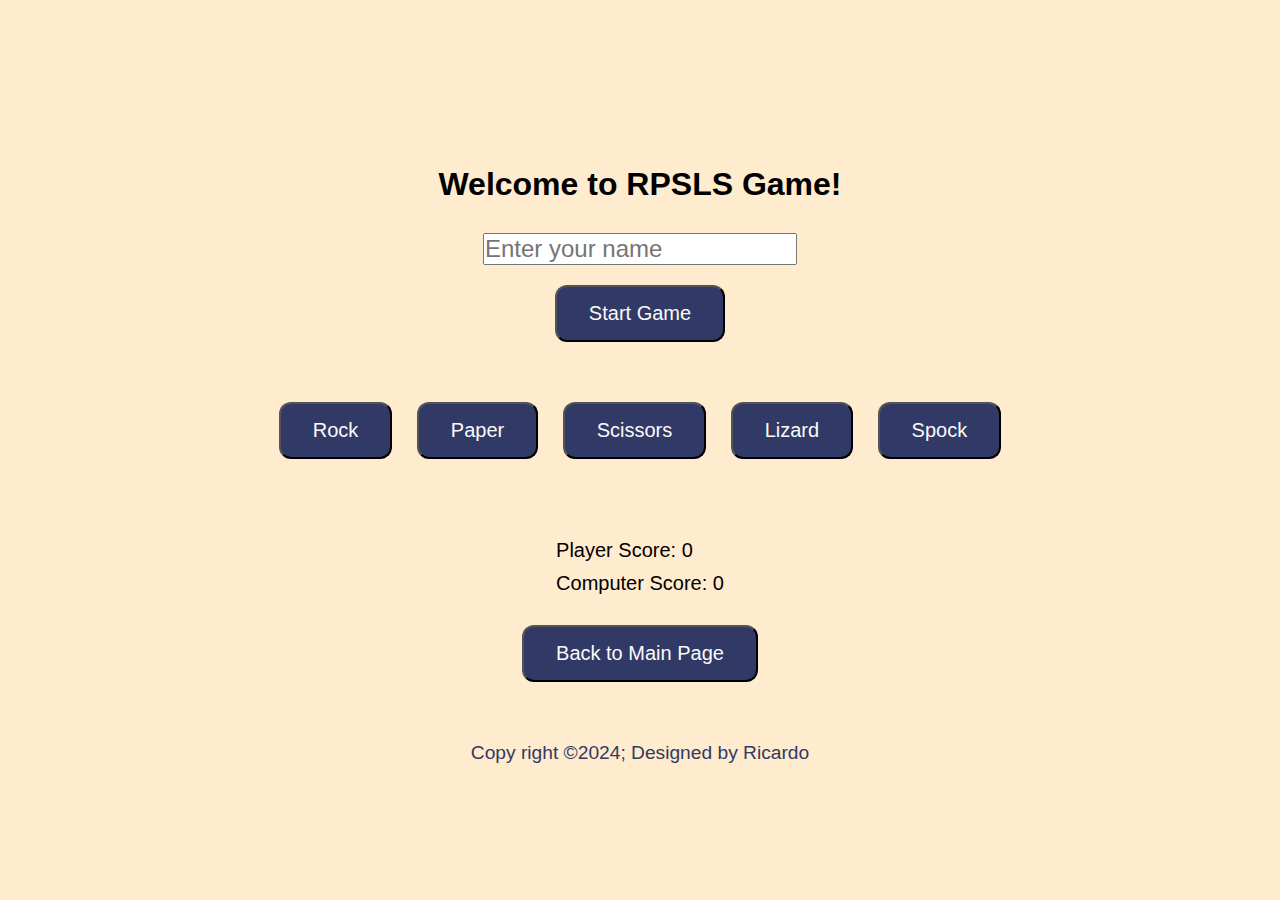
==== game.html @ c4aeb67b "Add: footer adding and styling" ====
<!DOCTYPE html>
<html lang="en">
<head>
    <meta charset="UTF-8">
    <title>RPSLS Game</title>
    <link rel="stylesheet" href="style.css">
</head>
<body>
    <div class="container">
        <h1>Welcome to RPSLS Game!</h1>
        <input type="text" id="username" placeholder="Enter your name">
        <button onclick="startGame()">Start Game</button>
        <div id="instructions"></div>
        <div id="choices">
            <button class="choice" value="rock">Rock</button>
            <button class="choice" value="paper">Paper</button>
            <button class="choice" value="scissors">Scissors</button>
            <button class="choice" value="lizard">Lizard</button>
            <button class="choice" value="spock">Spock</button>
        </div>
        <div id="round-result">
            <p id="computer-choice"></p>
            <p id="result-text"></p>
        </div>
        <div id="scoreboard">
            <div id="player-score">Player Score: 0</div>
            <div id="computer-score">Computer Score: 0</div>
        </div>
        <div id="game-result"></div>
        
        <button id="playAgainBtn" style="display:none;">Play Again</button>
        <a href="index.html"><button id="backToMainPageBtn">Back to Main Page</button></a>
    </div>
    <script src="script.js"></script>
    <footer>
        <div class="footercontainer">
            <p>Copy right &copy;2024; Designed by <span class="designer">Ricardo</span></p>
        </div>
    </footer>
</body>
</html>
---- style.css ----
* {
    margin: 0;
    padding: 0;
    font-family: "Poppins", sans-serif;
}

body {
    font-family: Arial, sans-serif; 
    background-color: blanchedalmond;
    display: flex;
    flex-direction: column;
    justify-content: center;
    align-items: center;
    height: 100vh; 
    margin: 0; 
}

/* Apply these styles to both mainpage and container classes */
.mainpage,.container {
    display: flex;
    flex-direction: column;
    align-items: center;
    justify-content: center;
}

.mainpage h1 {
    margin-bottom: 10px;
}

.mainpage p {
    font-size: 1.5rem;
    margin-bottom: 50px;
}

.mainpage h2,.container h2 {
    margin: 50px;
}

.mainpage img,.container img {
  width: 500px;
  height: 500px;
}

.btn {
    background-color: #313966;
    border-radius: 12px;
    color: rgb(252, 249, 249);
    padding: 15px 32px;
    text-align: center;
    text-decoration: none;
    display: inline-block;
    font-size: 20px;
    transition-duration: 0.4s;
}

.btn:hover,.container button:hover {
    background-color: black;
    color: white;
}

.choice,.container.choice {
    margin: 10px;
    padding: 10px 20px;
    font-size: 18px;
}

#scoreboard,.container #scoreboard {
    margin-top: 20px;
    font-size: 20px;
}

#player-score, #computer-score,.container #player-score,.container #computer-score {
    margin: 10px;
}

.container h1 {
    margin-top: 30px;
    margin-bottom: 30px;
}

.container input[type="text"] {
    font-size: 1.5rem;
    margin-bottom: 20px;
}
.container button {
    background-color: #313966;
    border-radius: 12px;
    color: rgb(252, 249, 249);
    padding: 15px 32px;
    text-align: center;
    text-decoration: none;
    display: inline-block;
    font-size: 20px;
    transition-duration: 0.4s;
    margin-bottom: 30px;
}

#instructions {
    font-size: 1.2rem;
    line-height: 1.5rem;
    margin-bottom: 20px;
    text-align: center;
}

#game-result {
    font-size: 1.2rem;
    line-height: 1.5rem;
    margin-bottom: 20px;
    text-align: center;
}

#round-result {
    font-size: 1.2rem;
    line-height: 1.5rem;
    margin-bottom: 20px;
    text-align: center;
}

.footercontainer {
    color: #313966;
    font-size: 1.2rem;
    margin-top: 30px;
    text-align: center;
}

@media (max-width: 768px) {
    .mainpage,.container {
          font-size: 90%;
     }
 }
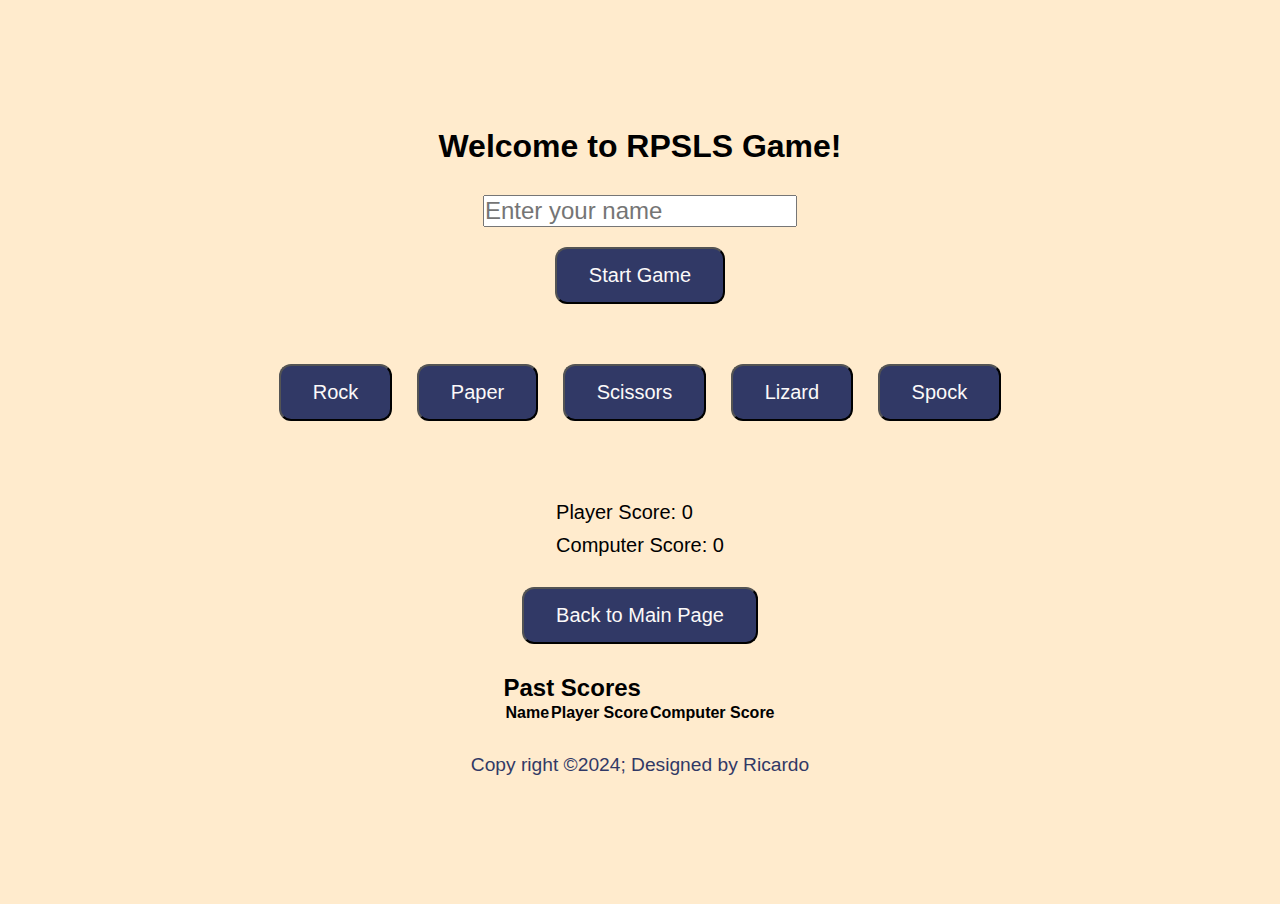
==== commit d5d4e992: "Add: updates on script.js" ====
--- a/game.html
+++ b/game.html
@@ -31,11 +31,26 @@
         <button id="playAgainBtn" style="display:none;">Play Again</button>
         <a href="index.html"><button id="backToMainPageBtn">Back to Main Page</button></a>
     </div>
-    <script src="script.js"></script>
+    <div class="past-scores-container">
+        <h2>Past Scores</h2>
+        <table id="past-scores-table">
+            <thead>
+                <tr>
+                    <th>Name</th>
+                    <th>Player Score</th>
+                    <th>Computer Score</th>
+                </tr>
+            </thead>
+            <tbody>
+                <!-- Scores will be dynamically added here -->
+            </tbody>
+        </table>
+    </div>
     <footer>
         <div class="footercontainer">
-            <p>Copy right &copy;2024; Designed by <span class="designer">Ricardo</span></p>
+            <p>Copy right &copy;2024; Designed by <span class="designer"><a href="https://github.com/RicardoMor98">Ricardo</a></span></p>
         </div>
     </footer>
+    <script src="script.js"></script>
 </body>
 </html>--- a/style.css
+++ b/style.css
@@ -3,7 +3,7 @@
     padding: 0;
     font-family: "Poppins", sans-serif;
 }
-
+/* body of both index and game page */
 body {
     font-family: Arial, sans-serif; 
     background-color: blanchedalmond;
@@ -12,7 +12,7 @@
     justify-content: center;
     align-items: center;
     height: 100vh; 
-    margin: 0; 
+    margin: 2px; 
 }
 
 /* Apply these styles to both mainpage and container classes */
@@ -21,15 +21,6 @@
     flex-direction: column;
     align-items: center;
     justify-content: center;
-}
-
-.mainpage h1 {
-    margin-bottom: 10px;
-}
-
-.mainpage p {
-    font-size: 1.5rem;
-    margin-bottom: 50px;
 }
 
 .mainpage h2,.container h2 {
@@ -73,6 +64,17 @@
     margin: 10px;
 }
 
+/*index html specif style*/
+.mainpage h1 {
+    margin-bottom: 10px;
+}
+
+.mainpage p {
+    font-size: 1.5rem;
+    margin-bottom: 50px;
+}
+
+/*game html specif style*/
 .container h1 {
     margin-top: 30px;
     margin-bottom: 30px;
@@ -116,11 +118,20 @@
     text-align: center;
 }
 
+/*footer style*/
 .footercontainer {
     color: #313966;
     font-size: 1.2rem;
-    margin-top: 30px;
+    margin: 30px;
     text-align: center;
+}
+
+.footercontainer a {
+    text-decoration: none;
+    color: #313966;
+}
+.footercontainer a:hover{
+    color: rgb(17, 9, 46);
 }
 
 @media (max-width: 768px) {
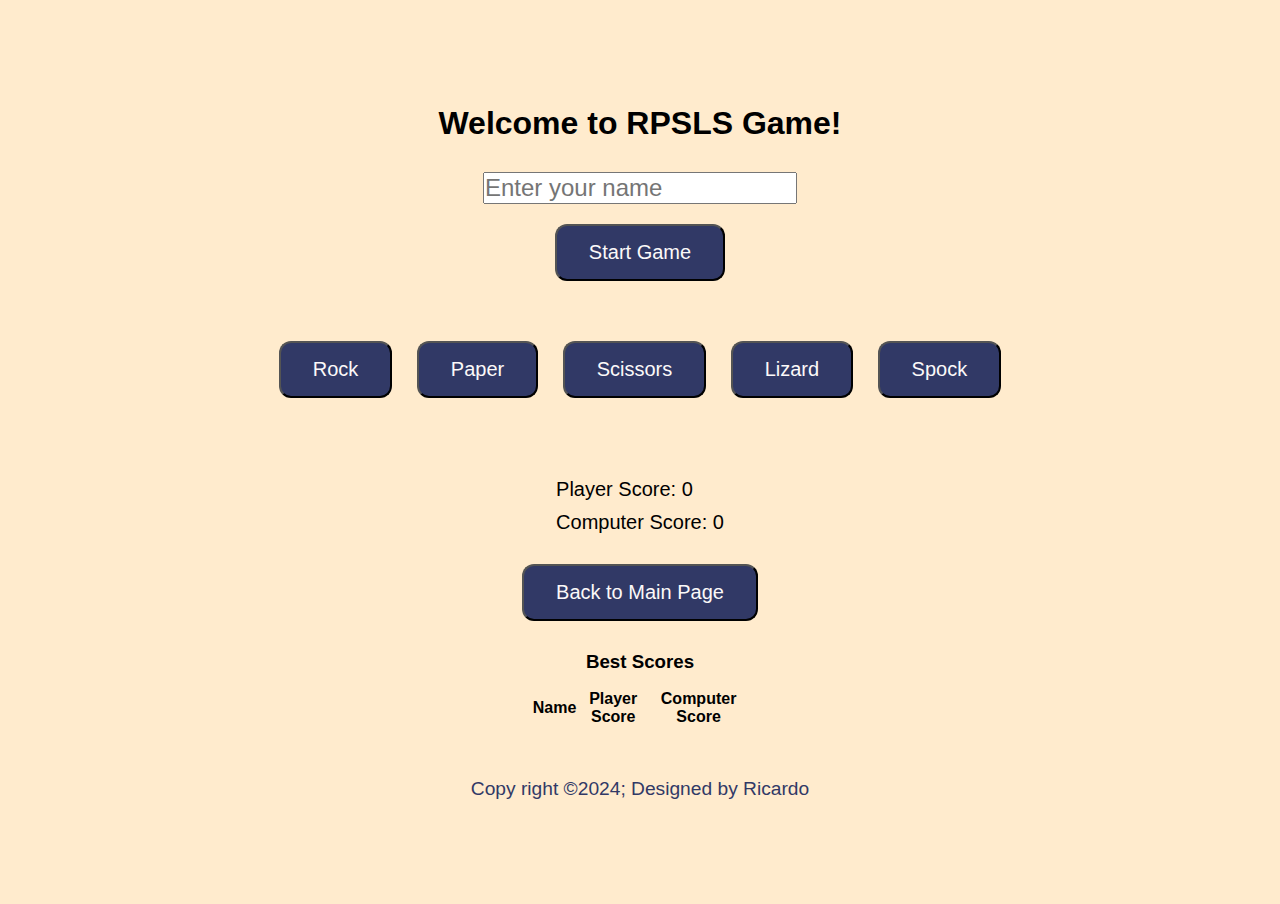
==== commit 310ca98e: "Add: updates on game score table and style game page" ====
--- a/game.html
+++ b/game.html
@@ -32,7 +32,7 @@
         <a href="index.html"><button id="backToMainPageBtn">Back to Main Page</button></a>
     </div>
     <div class="past-scores-container">
-        <h2>Past Scores</h2>
+        <h3>Best Scores</h3>
         <table id="past-scores-table">
             <thead>
                 <tr>
--- a/style.css
+++ b/style.css
@@ -75,6 +75,14 @@
 }
 
 /*game html specif style*/
+.container {
+    display: flex;
+    flex-direction: column;
+    align-items: center;
+    justify-content: center;
+    flex-wrap: wrap;
+}
+
 .container h1 {
     margin-top: 30px;
     margin-bottom: 30px;
@@ -117,6 +125,25 @@
     margin-bottom: 20px;
     text-align: center;
 }
+.past-scores-container h3 {
+    justify-content: center;
+    text-align: center;
+    margin-bottom: 15px;
+}
+
+.past-scores-container tbody {
+    text-align: center;
+    justify-content: center;
+    line-height: 1.5rem;
+}
+
+
+#past-scores-table {
+    max-width: 80%; 
+    margin-left: auto;
+    margin-right: auto;
+    margin-bottom: 20px;
+}
 
 /*footer style*/
 .footercontainer {
@@ -138,4 +165,10 @@
     .mainpage,.container {
           font-size: 90%;
      }
+
+     #past-scores-table {
+        font-size: 0.9rem; 
+        max-width: 95%; 
+    }
+
  }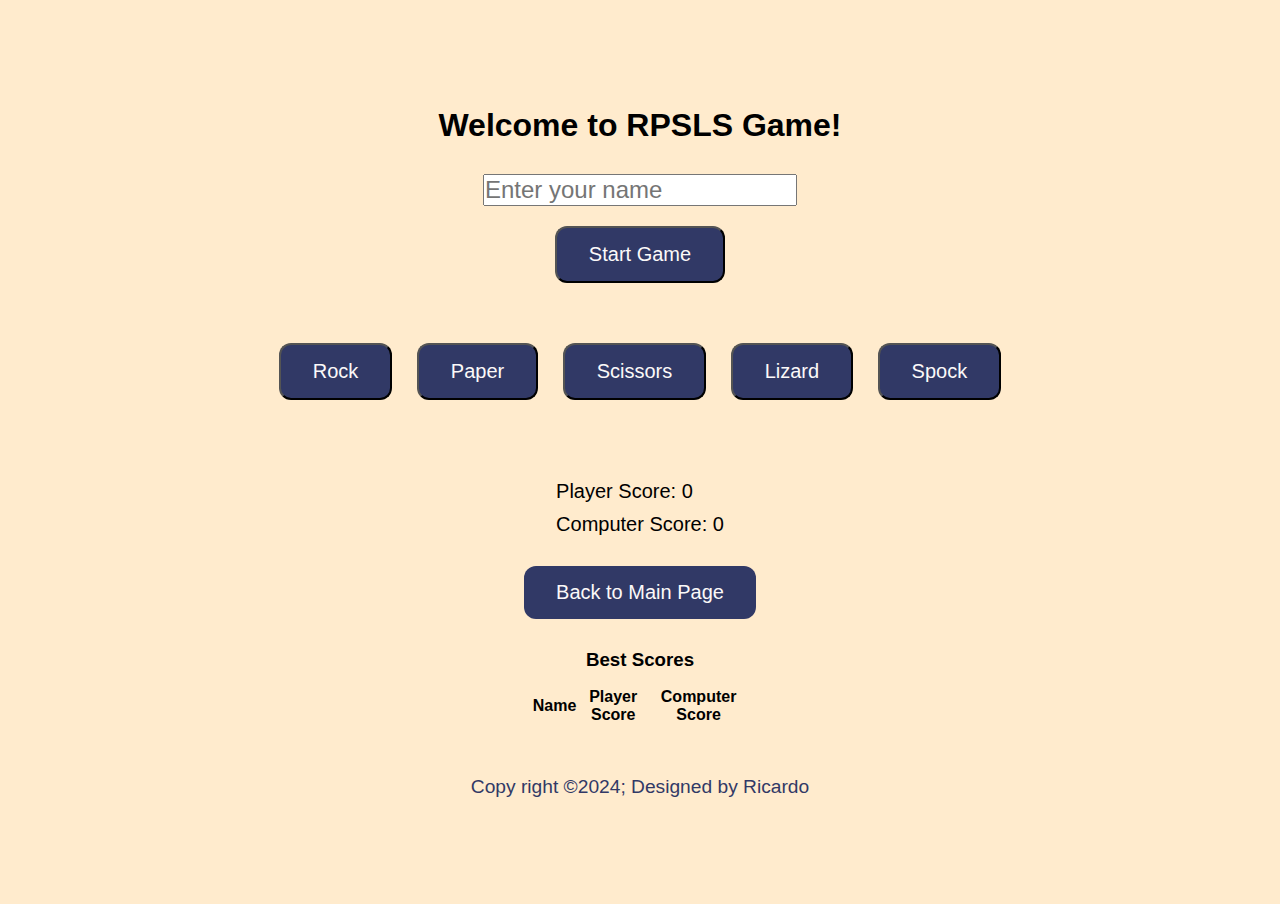
==== commit 15b8dda8: "Add: updates on all files with code corrections" ====
--- a/game.html
+++ b/game.html
@@ -29,7 +29,7 @@
         <div id="game-result"></div>
         
         <button id="playAgainBtn" style="display:none;">Play Again</button>
-        <a href="index.html"><button id="backToMainPageBtn">Back to Main Page</button></a>
+        <a href="index.html" id="backToMainPageBtn">Back to Main Page</a>
     </div>
     <div class="past-scores-container">
         <h3>Best Scores</h3>
--- a/style.css
+++ b/style.css
@@ -92,7 +92,7 @@
     font-size: 1.5rem;
     margin-bottom: 20px;
 }
-.container button {
+.container button, #backToMainPageBtn {
     background-color: #313966;
     border-radius: 12px;
     color: rgb(252, 249, 249);
@@ -103,6 +103,11 @@
     font-size: 20px;
     transition-duration: 0.4s;
     margin-bottom: 30px;
+}
+
+#backToMainPageBtn:hover{
+    background-color: black;
+    color: white;
 }
 
 #instructions {
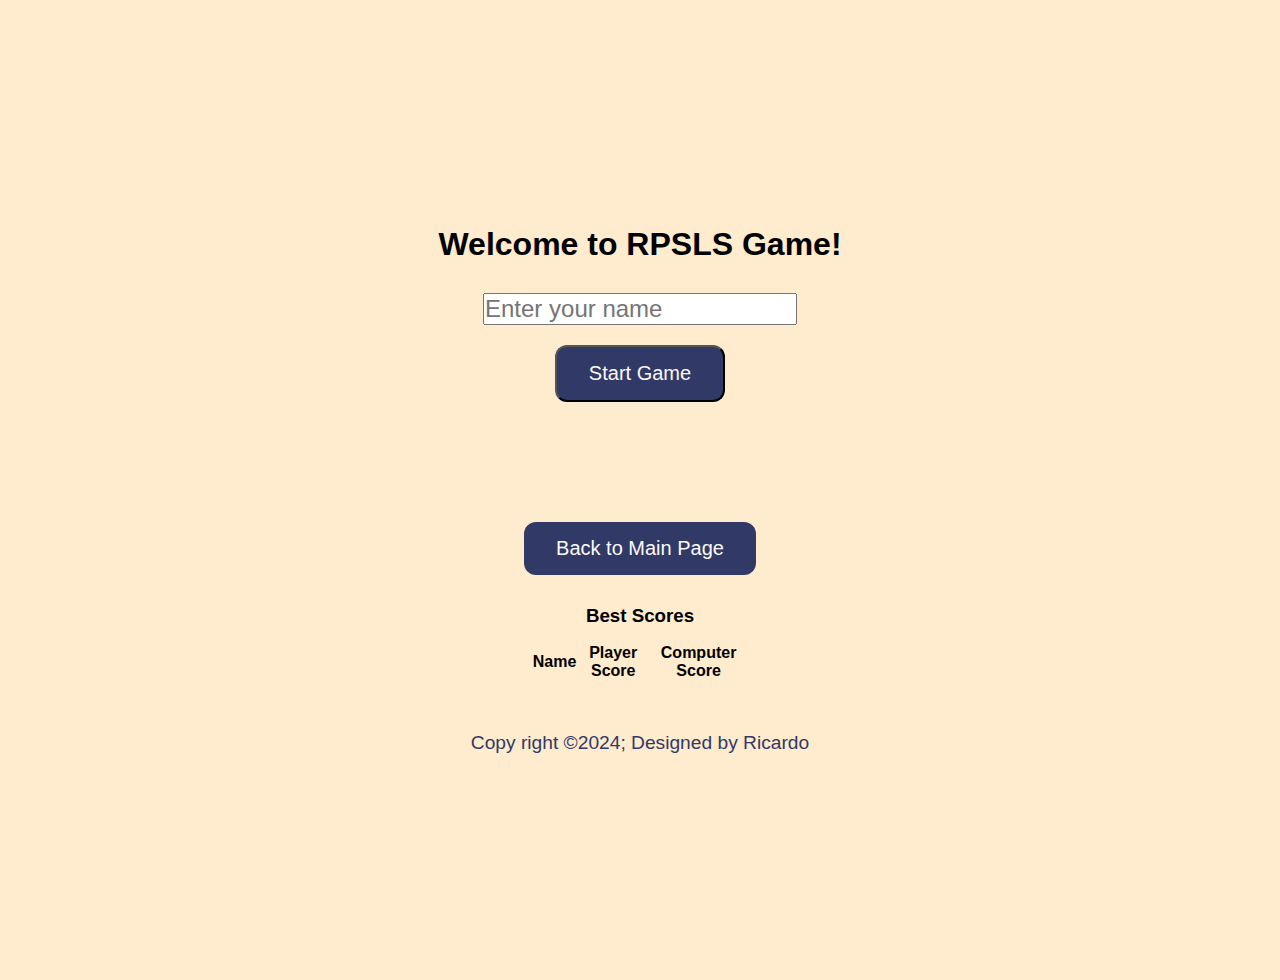
==== commit 97e16110: "Add: updates on media querries" ====
--- a/game.html
+++ b/game.html
@@ -1,7 +1,7 @@
 <!DOCTYPE html>
 <html lang="en">
 <head>
-    <meta charset="UTF-8">
+    <meta charset="UTF-8" name="viewport" content="width=device-width, initial-scale=1">
     <title>RPSLS Game</title>
     <link rel="stylesheet" href="style.css">
 </head>
@@ -9,7 +9,7 @@
     <div class="container">
         <h1>Welcome to RPSLS Game!</h1>
         <input type="text" id="username" placeholder="Enter your name">
-        <button onclick="startGame()">Start Game</button>
+        <button onclick="startGame()" id="playgame">Start Game</button>
         <div id="instructions"></div>
         <div id="choices">
             <button class="choice" value="rock">Rock</button>
--- a/style.css
+++ b/style.css
@@ -12,7 +12,8 @@
     justify-content: center;
     align-items: center;
     height: 100vh; 
-    margin: 2px; 
+    margin: 20px;
+    padding: 20px; 
 }
 
 /* Apply these styles to both mainpage and container classes */
@@ -166,6 +167,22 @@
     color: rgb(17, 9, 46);
 }
 
+@media (min-width: 769px) and (max-width: 1024px) {
+    .mainpage,.container {
+         font-size: 95%;
+     }
+     
+    
+    .mainpage img,.container img {
+         width: 400px;
+         height: 400px;
+     }
+     
+     
+    .btn,.container button {
+         padding: 10px 24px;
+     }
+ }
 @media (max-width: 768px) {
     .mainpage,.container {
           font-size: 90%;
@@ -175,5 +192,20 @@
         font-size: 0.9rem; 
         max-width: 95%; 
     }
-
- }+    .mainpage,.container {
+        font-size: 90%;
+    }
+
+    #past-scores-table {
+        font-size: 0.9rem;
+        max-width: 95%;
+    }
+
+   .choice,.container.choice {
+        font-size: 16px;
+    }
+
+   .btn,.container button {
+        padding: 10px 24px;
+    }
+}